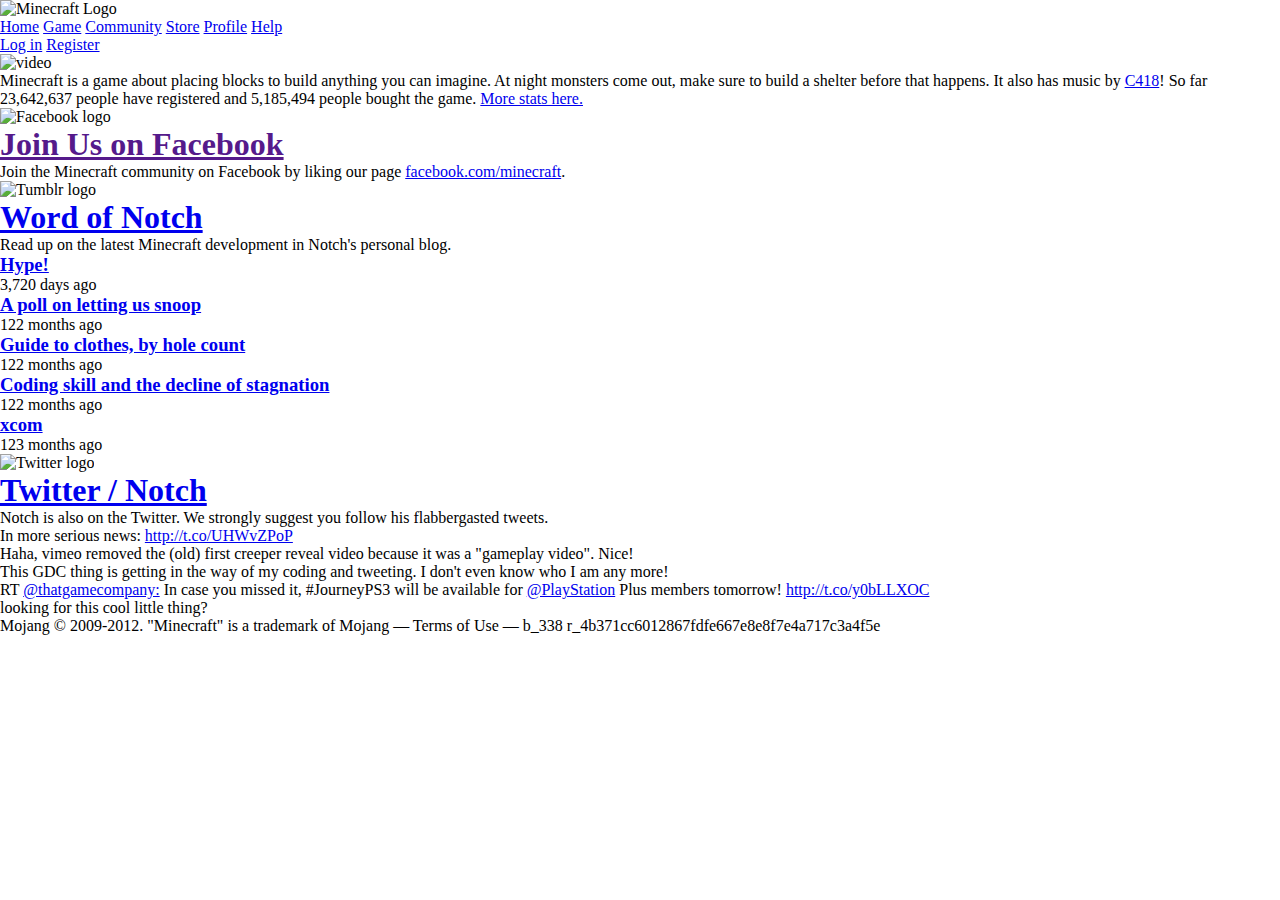
==== index.html @ 62b2f9f2 "first commit" ====
<!DOCTYPE html>

<html>

<head>
    <meta charset="utf-8">
    <meta http-equiv="X-UA-Compatible" content="IE=edge">
    <title>Minecraft</title>
    <meta name="description" content="">
    <meta name="viewport" content="width=device-width, initial-scale=1">
    <link rel="stylesheet" href="style.css">
</head>

<body>
    <nav>
        <div class="logo">
            <img src="" alt="Minecraft Logo">
        </div>
        <ul class="nav-links">
            <li><a href="#">Home</a></li>
            <li><a href="#">Game</a></li>
            <li><a href="#">Community</a></li>
            <li><a href="#">Store</a></li>
            <li><a href="#">Profile</a></li>
            <li><a href="#">Help</a></li>
        </ul>
        <div class="Sign-in">
            <li class="Login"><a href="#">Log in</a></li>
            <li class="Register"><a href="#">Register</a></li>
        </div>
    </nav>
    <!-- Video and Buy now -->
    <section>
        <div class="container">
            <div class="split">
                <div class="introduction">
                    <img src="" alt="video">
                    <p>Minecraft is a game about placing blocks to build anything you can imagine. At night monsters come out, make sure to build a shelter before that happens. It also has music by <a href="#">C418</a>! So far 23,642,637 people have registered
                        and 5,185,494 people bought the game. <a href="#">More stats here.</a></p>
                </div>
                <div class="buy-now">
                </div>
            </div>
        </div>
    </section>

    <!-- Socials -->
    <section>
        <div class="container">
            <div class="split">
                <div class="facebook">
                    <img src="#" alt="Facebook logo">
                    <h1><a href="">Join Us on Facebook</a></h1>
                    <p>Join the Minecraft community on Facebook by liking our page <a href="#">facebook.com/minecraft</a>.
                    </p>
                </div>
                <div class="Tumblr">
                    <img src="" alt="Tumblr logo">
                    <h1><a href="#">Word of Notch</a></h1>
                    <p>Read up on the latest Minecraft development in Notch's personal blog.</p>
                    <h3><a href="#">Hype!</a></h3>
                    <p>3,720 days ago</p>
                    <h3>
                        <a href="#">A poll on letting us snoop</a>
                    </h3>
                    <p>122 months ago</p>
                    <h3>
                        <a href="#">Guide to clothes, by hole count</a>
                    </h3>
                    <p>122 months ago</p>
                    <h3>
                        <a href="#">Coding skill and the decline of stagnation</a>
                    </h3>
                    <p>122 months ago</p>
                    <h3>
                        <a href="#">xcom</a>
                    </h3>
                    <p>123 months ago</p>
                </div>

                <div class="Twitter"></div>
                <img src="#" alt="Twitter logo">
                <h1><a href="#">Twitter / Notch</a></h1>
                <p>Notch is also on the Twitter. We strongly suggest you follow his flabbergasted tweets.</p>
                <p>In more serious news: <a href="#">http://t.co/UHWvZPoP</a></p>
                <p>Haha, vimeo removed the (old) first creeper reveal video because it was a "gameplay video". Nice!</p>
                <p>This GDC thing is getting in the way of my coding and tweeting. I don't even know who I am any more!</p>
                <p>RT <a href="#">@thatgamecompany:</a> In case you missed it, #JourneyPS3 will be available for <a href="#">@PlayStation</a> Plus members tomorrow! <a href="#">http://t.co/y0bLLXOC</a></p>
            </div>
            <p>looking for this cool little thing?</p>

        </div>
    </section>
    <footer>Mojang © 2009-2012. "Minecraft" is a trademark of Mojang — Terms of Use — b_338 r_4b371cc6012867fdfe667e8e8f7e4a717c3a4f5e</footer>




    <script src="" async defer></script>
</body>

</html>
---- style.css ----
*,
*::before,
*::after {
    box-sizing: border-box;
    margin: 0;
    padding: 0;
}

.nav-links,
.Sign-in {
    list-style: none;
}

.nav-links li,
.Sign-in li {
    display: inline-block;
}
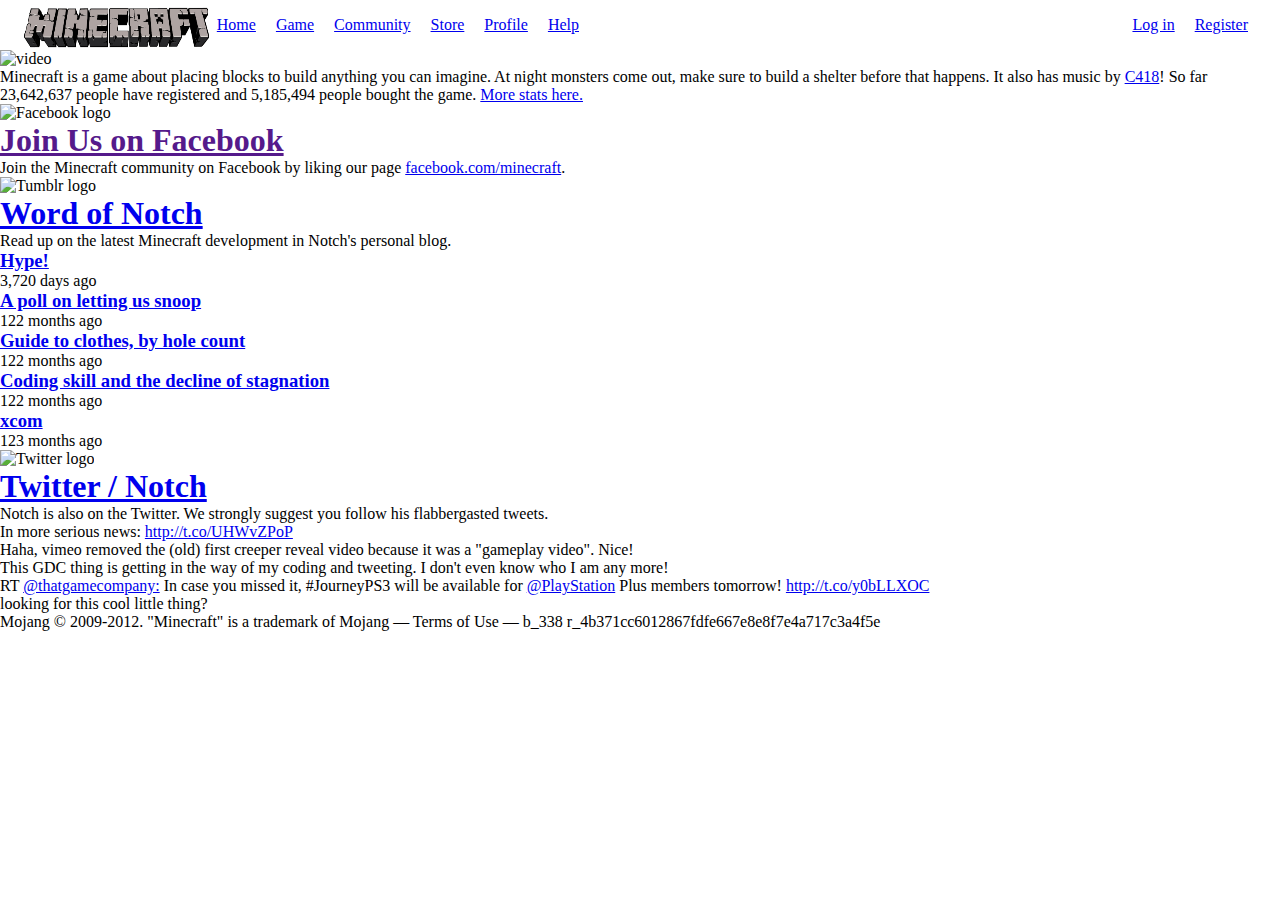
==== commit 25f68a53: ">Fixed navbar" ====
--- a/index.html
+++ b/index.html
@@ -12,23 +12,24 @@
 </head>
 
 <body>
-    <nav>
-        <div class="logo">
-            <img src="" alt="Minecraft Logo">
-        </div>
-        <ul class="nav-links">
-            <li><a href="#">Home</a></li>
-            <li><a href="#">Game</a></li>
-            <li><a href="#">Community</a></li>
-            <li><a href="#">Store</a></li>
-            <li><a href="#">Profile</a></li>
-            <li><a href="#">Help</a></li>
-        </ul>
-        <div class="Sign-in">
+    <header>
+        <img class="logo" src="imgs/logo.png" alt="Minecraft Logo">
+
+        <nav>
+            <ul class="nav-links">
+                <li><a href="#">Home</a></li>
+                <li><a href="#">Game</a></li>
+                <li><a href="#">Community</a></li>
+                <li><a href="#">Store</a></li>
+                <li><a href="#">Profile</a></li>
+                <li><a href="#">Help</a></li>
+            </ul>
+        </nav>
+        <ul class="Sign-in">
             <li class="Login"><a href="#">Log in</a></li>
             <li class="Register"><a href="#">Register</a></li>
-        </div>
-    </nav>
+        </ul>
+    </header>
     <!-- Video and Buy now -->
     <section>
         <div class="container">
--- a/style.css
+++ b/style.css
@@ -6,12 +6,34 @@
     padding: 0;
 }
 
-.nav-links,
+header {
+    list-style: none;
+    justify-content: flex-start;
+    display: flex;
+    flex-direction: row;
+    padding: 0rem 1.5rem 0rem 1.5rem;
+}
+
+header img {
+    height: auto;
+    width: 15%;
+}
+
+.logo {
+    height: auto;
+    width: 15;
+}
+
+nav {
+    text-align: center;
+}
+
 .Sign-in {
-    list-style: none;
+    margin-left: auto;
 }
 
 .nav-links li,
 .Sign-in li {
     display: inline-block;
+    padding: 1rem 0.5rem;
 }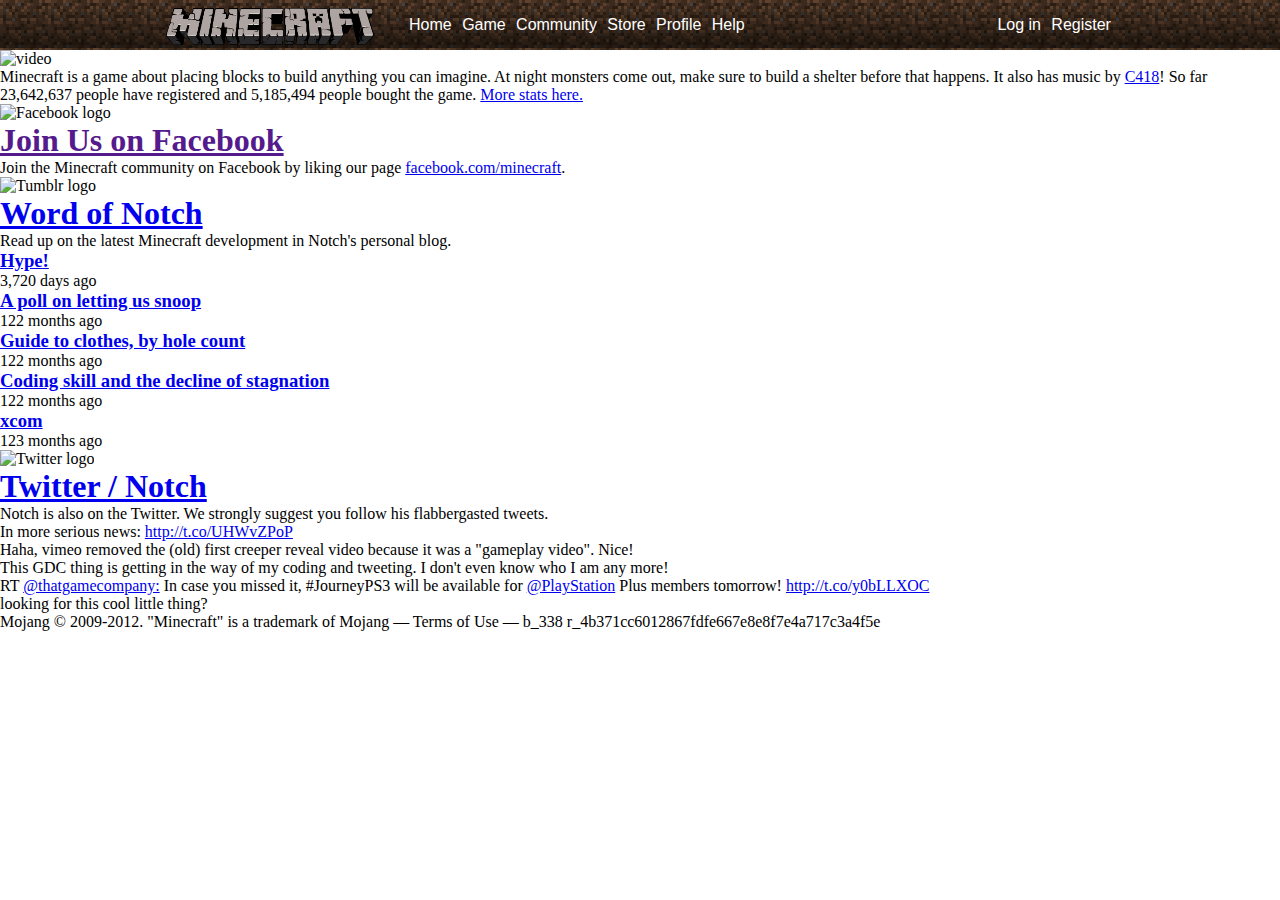
==== commit e08bc8b7: "finish Home Page" ====
--- a/index.html
+++ b/index.html
@@ -14,7 +14,6 @@
 <body>
     <header>
         <img class="logo" src="imgs/logo.png" alt="Minecraft Logo">
-
         <nav>
             <ul class="nav-links">
                 <li><a href="#">Home</a></li>
--- a/style.css
+++ b/style.css
@@ -7,21 +7,18 @@
 }
 
 header {
+    background-image: url(imgs/bg_top.png);
     list-style: none;
-    justify-content: flex-start;
+    justify-content: center;
     display: flex;
     flex-direction: row;
     padding: 0rem 1.5rem 0rem 1.5rem;
 }
 
-header img {
-    height: auto;
-    width: 15%;
-}
-
 .logo {
-    height: auto;
-    width: 15;
+    max-height: 3rem;
+    max-width: 15rem;
+    padding-right: 2rem;
 }
 
 nav {
@@ -29,11 +26,18 @@
 }
 
 .Sign-in {
-    margin-left: auto;
+    margin-left: 20%;
 }
 
 .nav-links li,
 .Sign-in li {
     display: inline-block;
-    padding: 1rem 0.5rem;
+    padding: 1rem 0.2rem;
+}
+
+.nav-links a,
+.Sign-in a {
+    font-family: Arial, Helvetica, sans-serif;
+    text-decoration: none;
+    color: white;
 }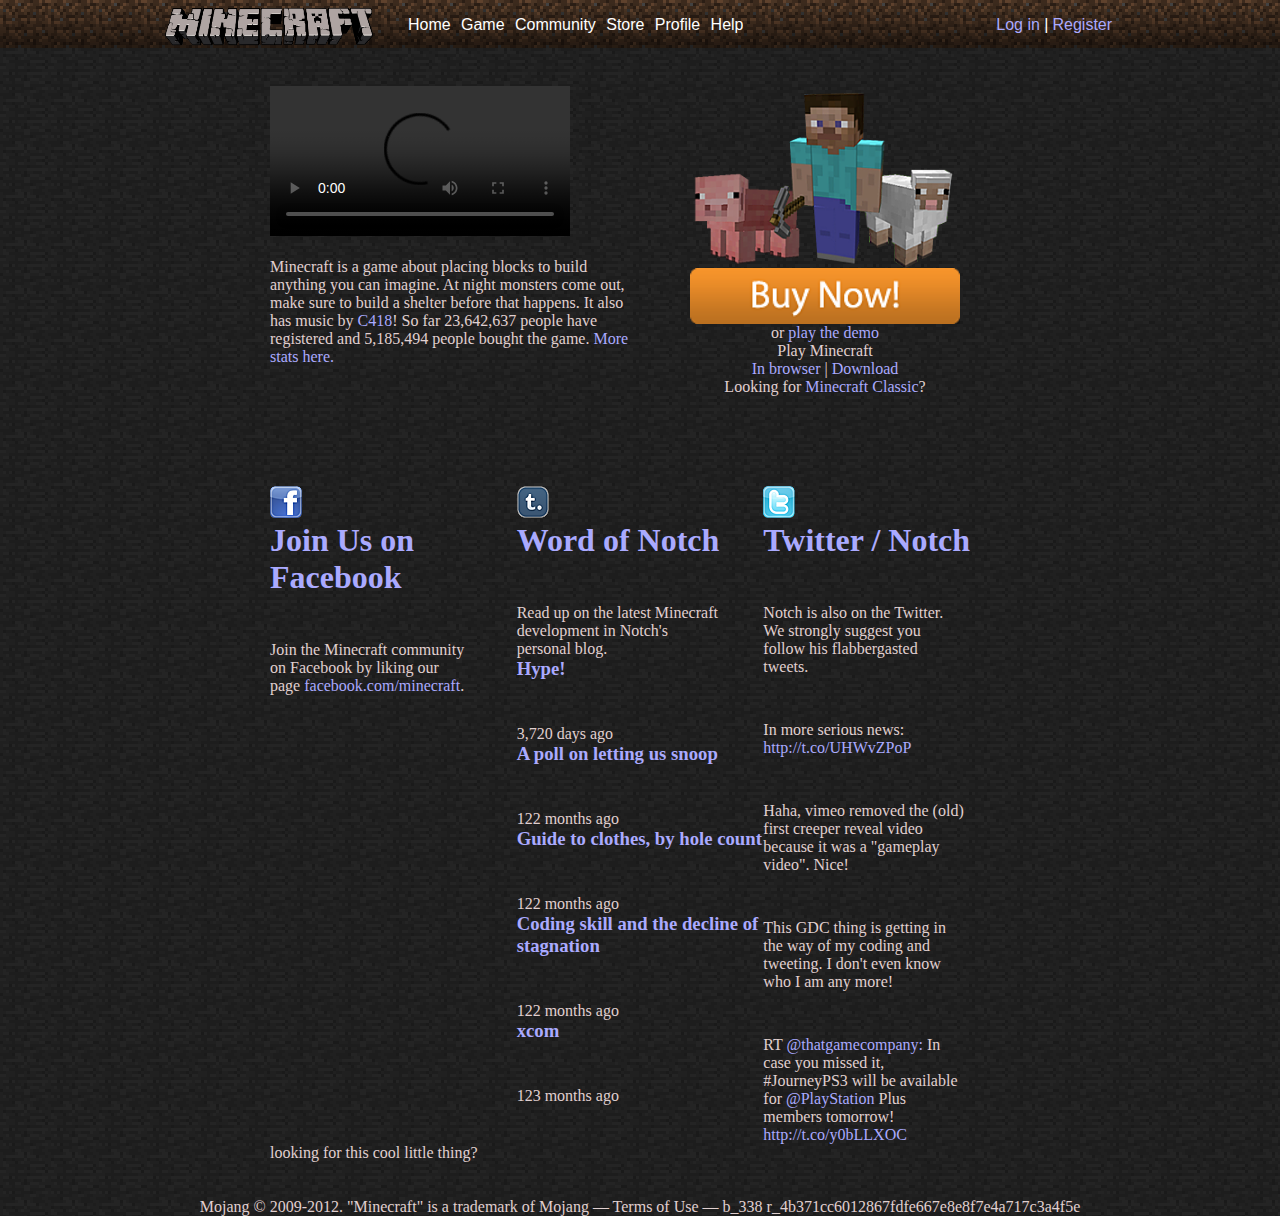
==== commit 8f838a87: "finished homepage" ====
--- a/index.html
+++ b/index.html
@@ -25,20 +25,35 @@
             </ul>
         </nav>
         <ul class="Sign-in">
-            <li class="Login"><a href="#">Log in</a></li>
-            <li class="Register"><a href="#">Register</a></li>
+            <li class="login"><a href="#">Log in <a style="color: white">|</a> <a href="#">Register</a>
+            </li>
         </ul>
     </header>
     <!-- Video and Buy now -->
     <section>
         <div class="container">
-            <div class="split">
+            <div class="split-buynow">
                 <div class="introduction">
-                    <img src="" alt="video">
+                    <div class="videoplayer">
+                        <video width="100%" height="100%" controls>
+                            <source src="/imgs/movie.mp4" type="video/mp4">
+                          Your browser does not support the video tag.
+                          </video>
+                    </div>
+
                     <p>Minecraft is a game about placing blocks to build anything you can imagine. At night monsters come out, make sure to build a shelter before that happens. It also has music by <a href="#">C418</a>! So far 23,642,637 people have registered
                         and 5,185,494 people bought the game. <a href="#">More stats here.</a></p>
                 </div>
                 <div class="buy-now">
+                    <img src="imgs/animals.png" alt="animals">
+                    <img src="imgs/buy_now.png" alt="buy now">
+                    <p> or <a href="#">play the demo</a></p>
+                    <p>Play Minecraft</p>
+                    <p><a href="#">In browser </a>| <a href="#">Download</a></p>
+                    <p>Looking for <a href="#">Minecraft Classic</a>?</p>
+
+
+
                 </div>
             </div>
         </div>
@@ -47,15 +62,15 @@
     <!-- Socials -->
     <section>
         <div class="container">
-            <div class="split">
+            <div class="split-socials">
                 <div class="facebook">
-                    <img src="#" alt="Facebook logo">
+                    <img src="imgs/facebook_icon.png" alt="Facebook logo">
                     <h1><a href="">Join Us on Facebook</a></h1>
                     <p>Join the Minecraft community on Facebook by liking our page <a href="#">facebook.com/minecraft</a>.
                     </p>
                 </div>
-                <div class="Tumblr">
-                    <img src="" alt="Tumblr logo">
+                <div class="tumblr">
+                    <img src="imgs/tumblr_icon.png" alt="Tumblr logo">
                     <h1><a href="#">Word of Notch</a></h1>
                     <p>Read up on the latest Minecraft development in Notch's personal blog.</p>
                     <h3><a href="#">Hype!</a></h3>
@@ -78,14 +93,15 @@
                     <p>123 months ago</p>
                 </div>
 
-                <div class="Twitter"></div>
-                <img src="#" alt="Twitter logo">
-                <h1><a href="#">Twitter / Notch</a></h1>
-                <p>Notch is also on the Twitter. We strongly suggest you follow his flabbergasted tweets.</p>
-                <p>In more serious news: <a href="#">http://t.co/UHWvZPoP</a></p>
-                <p>Haha, vimeo removed the (old) first creeper reveal video because it was a "gameplay video". Nice!</p>
-                <p>This GDC thing is getting in the way of my coding and tweeting. I don't even know who I am any more!</p>
-                <p>RT <a href="#">@thatgamecompany:</a> In case you missed it, #JourneyPS3 will be available for <a href="#">@PlayStation</a> Plus members tomorrow! <a href="#">http://t.co/y0bLLXOC</a></p>
+                <div class="twitter">
+                    <img src="imgs/twitter_icon.png" alt="Twitter logo">
+                    <h1><a href="#">Twitter / Notch</a></h1>
+                    <p>Notch is also on the Twitter. We strongly suggest you follow his flabbergasted tweets.</p>
+                    <p>In more serious news: <a href="#">http://t.co/UHWvZPoP</a></p>
+                    <p>Haha, vimeo removed the (old) first creeper reveal video because it was a "gameplay video". Nice!</p>
+                    <p>This GDC thing is getting in the way of my coding and tweeting. I don't even know who I am any more!</p>
+                    <p>RT <a href="#">@thatgamecompany:</a> In case you missed it, #JourneyPS3 will be available for <a href="#">@PlayStation</a> Plus members tomorrow! <a href="#">http://t.co/y0bLLXOC</a></p>
+                </div>
             </div>
             <p>looking for this cool little thing?</p>
 
--- a/style.css
+++ b/style.css
@@ -1,43 +1,113 @@
-*,
-*::before,
-*::after {
-    box-sizing: border-box;
-    margin: 0;
-    padding: 0;
-}
-
-header {
-    background-image: url(imgs/bg_top.png);
-    list-style: none;
-    justify-content: center;
-    display: flex;
-    flex-direction: row;
-    padding: 0rem 1.5rem 0rem 1.5rem;
-}
-
-.logo {
-    max-height: 3rem;
-    max-width: 15rem;
-    padding-right: 2rem;
-}
-
-nav {
-    text-align: center;
-}
-
-.Sign-in {
-    margin-left: 20%;
-}
-
-.nav-links li,
-.Sign-in li {
-    display: inline-block;
-    padding: 1rem 0.2rem;
-}
-
-.nav-links a,
-.Sign-in a {
-    font-family: Arial, Helvetica, sans-serif;
-    text-decoration: none;
-    color: white;
-}+                    *,
+                    *::before,
+                    *::after {
+                        box-sizing: border-box;
+                        margin: 0;
+                        padding: 0;
+                    }
+                    
+                    body {
+                        background-image: url(imgs/bg_main.png);
+                        color: #E0D0D0;
+                    }
+                    
+                    body a {
+                        text-decoration: none;
+                        color: #aaf;
+                    }
+                    
+                    section {
+                        padding: 0 30vh 0 30vh;
+                    }
+                    
+                    header {
+                        background-image: url(imgs/bg_top.png);
+                        background-repeat: repeat-x;
+                        list-style: none;
+                        justify-content: center;
+                        display: flex;
+                        flex-direction: row;
+                        padding: 0rem 1.5rem 0rem 1.5rem;
+                    }
+                    
+                    footer {
+                        text-align: center;
+                        padding-top: 4vh;
+                    }
+                    
+                    .logo {
+                        max-height: 3rem;
+                        max-width: 15rem;
+                        padding-right: 2rem;
+                    }
+                    
+                    nav {
+                        text-align: center;
+                    }
+                    
+                    header>* {
+                        flex-shrink: 0;
+                    }
+                    
+                    .Sign-in {
+                        margin-left: 20%;
+                    }
+                    
+                    .nav-links li,
+                    .Sign-in li {
+                        display: inline-block;
+                        padding: 1rem 0.2rem;
+                    }
+                    
+                    .nav-links a,
+                    .Sign-in a {
+                        font-family: Arial, Helvetica, sans-serif;
+                        text-decoration: none;
+                        color: white;
+                    }
+                    
+                    .login a {
+                        color: #aaf;
+                    }
+                    
+                    .split-buynow {
+                        display: grid;
+                        grid-template-columns: 1fr 1fr;
+                        padding-top: 4vh;
+                    }
+                    
+                    .split-socials {
+                        display: grid;
+                        padding-top: 10vh;
+                        grid-template-columns: 1fr 1fr 1fr;
+                    }
+                    
+                    .buy-now {
+                        display: grid;
+                        justify-items: center;
+                        align-items: center;
+                    }
+                    
+                    .buy-now>p {
+                        text-align: center;
+                    }
+                    
+                    .buy-now>img {
+                        min-height: auto;
+                        width: 30vh;
+                    }
+                    
+                    .videoplayer {
+                        display: inline-block;
+                    }
+                    
+                    .introduction>p {
+                        padding-top: 2vh;
+                    }
+                    
+                    .tumblr>p,
+                    .twitter>p,
+                    .facebook>p {
+                        padding-top: 5vh;
+                        padding-right: 5vh;
+                    }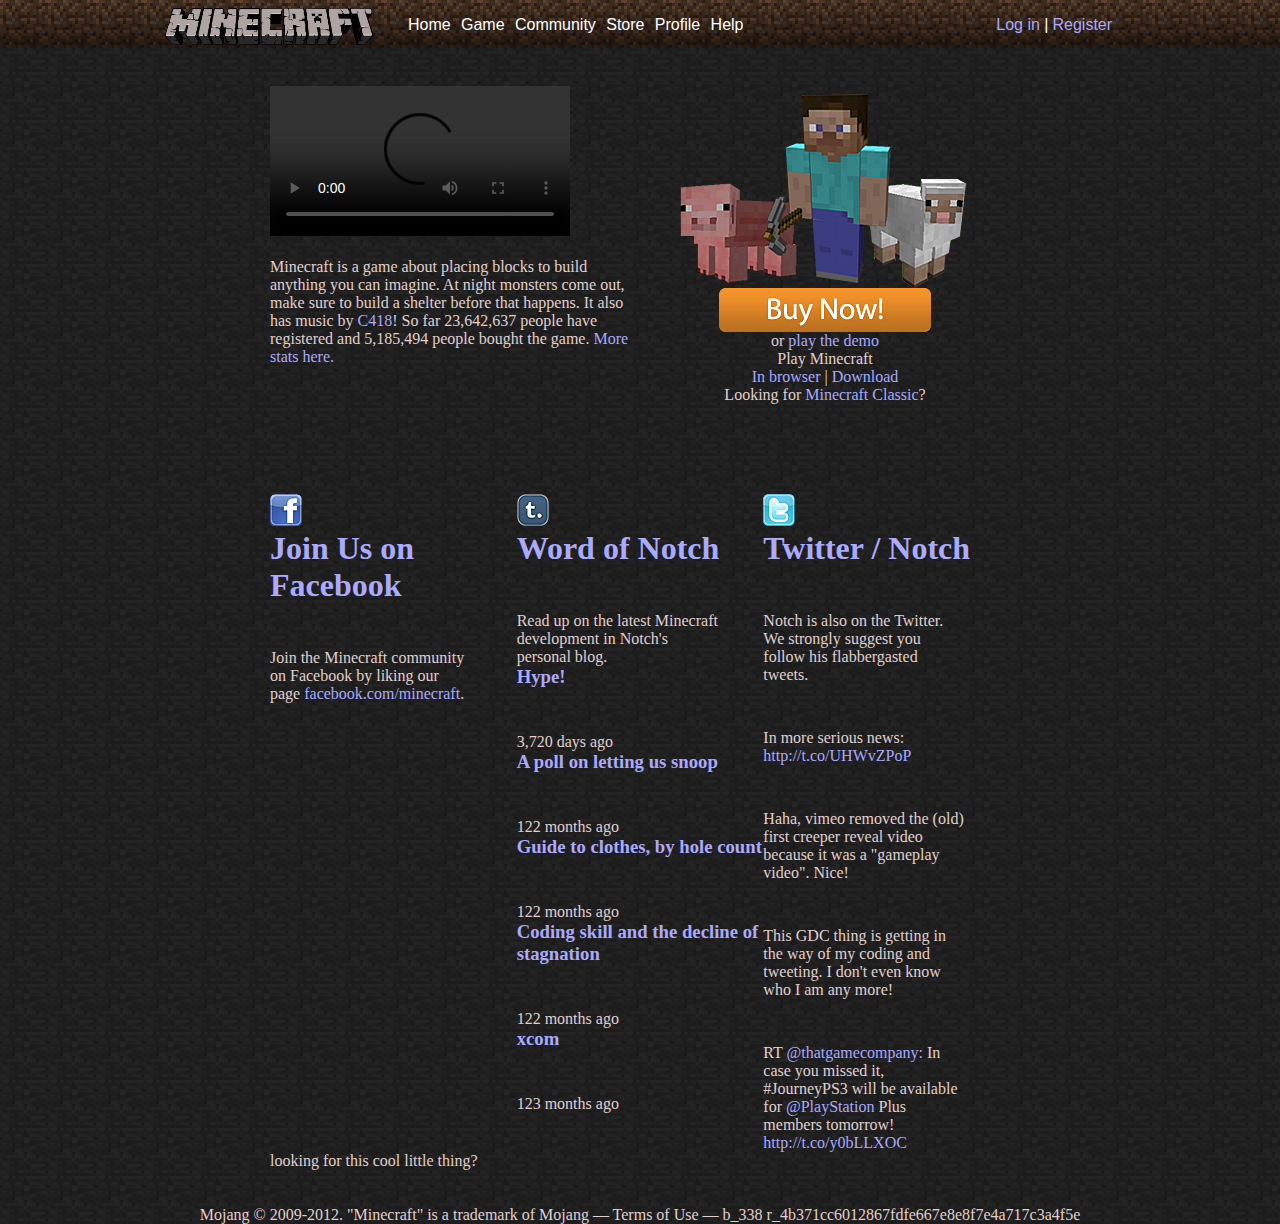
==== commit facd652d: "Add Game.html" ====
--- a/index.html
+++ b/index.html
@@ -6,7 +6,7 @@
     <meta charset="utf-8">
     <meta http-equiv="X-UA-Compatible" content="IE=edge">
     <title>Minecraft</title>
-    <meta name="description" content="">
+    <meta namde="description" content="">
     <meta name="viewport" content="width=device-width, initial-scale=1">
     <link rel="stylesheet" href="style.css">
 </head>
@@ -16,8 +16,8 @@
         <img class="logo" src="imgs/logo.png" alt="Minecraft Logo">
         <nav>
             <ul class="nav-links">
-                <li><a href="#">Home</a></li>
-                <li><a href="#">Game</a></li>
+                <li><a href="/index.html"">Home</a></li>
+                <li><a href="/game.html">Game</a></li>
                 <li><a href="#">Community</a></li>
                 <li><a href="#">Store</a></li>
                 <li><a href="#">Profile</a></li>
--- a/style.css
+++ b/style.css
@@ -1,113 +1,155 @@
-                    *,
-                    *::before,
-                    *::after {
-                        box-sizing: border-box;
-                        margin: 0;
-                        padding: 0;
-                    }
-                    
-                    body {
-                        background-image: url(imgs/bg_main.png);
-                        color: #E0D0D0;
-                    }
-                    
-                    body a {
-                        text-decoration: none;
-                        color: #aaf;
-                    }
-                    
-                    section {
-                        padding: 0 30vh 0 30vh;
-                    }
-                    
-                    header {
-                        background-image: url(imgs/bg_top.png);
-                        background-repeat: repeat-x;
-                        list-style: none;
-                        justify-content: center;
-                        display: flex;
-                        flex-direction: row;
-                        padding: 0rem 1.5rem 0rem 1.5rem;
-                    }
-                    
-                    footer {
-                        text-align: center;
+                *,
+                *::before,
+                *::after {
+                    box-sizing: border-box;
+                    margin: 0;
+                    padding: 0;
+                }
+                
+                body {
+                    background-image: url(imgs/bg_main.png);
+                    color: #E0D0D0;
+                }
+                
+                body a {
+                    text-decoration: none;
+                    color: #aaf;
+                }
+                
+                section {
+                    padding: 0 30vh 0 30vh;
+                }
+                
+                header {
+                    background-image: url(imgs/bg_top.png);
+                    background-repeat: repeat-x;
+                    list-style: none;
+                    justify-content: center;
+                    display: flex;
+                    flex-direction: row;
+                    padding: 0rem 1.5rem 0rem 1.5rem;
+                }
+                
+                footer {
+                    text-align: center;
+                    padding-top: 4vh;
+                }
+                
+                .logo {
+                    max-height: 3rem;
+                    max-width: 15rem;
+                    padding-right: 2rem;
+                }
+                
+                nav {
+                    text-align: center;
+                }
+                
+                header>* {
+                    flex-shrink: 1;
+                }
+                
+                .Sign-in {
+                    margin-left: 20%;
+                }
+                
+                .nav-links li,
+                .Sign-in li {
+                    display: inline-block;
+                    padding: 1rem 0.2rem;
+                }
+                
+                .nav-links a,
+                .Sign-in a {
+                    font-family: Arial, Helvetica, sans-serif;
+                    text-decoration: none;
+                    color: white;
+                }
+                
+                .login a {
+                    color: #aaf;
+                }
+                
+                .split-buynow {
+                    display: grid;
+                    grid-template-columns: 1fr 1fr;
+                    padding-top: 4vh;
+                }
+                
+                .split-socials {
+                    display: grid;
+                    grid-template-columns: 1fr 1fr 1fr;
+                    padding-top: 10vh;
+                }
+                
+                .buy-now {
+                    display: grid;
+                    justify-items: center;
+                    align-items: center;
+                }
+                
+                .buy-now>p {
+                    text-align: center;
+                }
+                
+                .buy-now>img {
+                    max-width: 100%;
+                    height: auto;
+                }
+                
+                .videoplayer {
+                    display: inline-block;
+                }
+                
+                .introduction>p {
+                    padding-top: 2vh;
+                }
+                
+                .tumblr>p,
+                .twitter>p,
+                .facebook>p {
+                    padding-top: 5vh;
+                    padding-right: 5vh;
+                }
+
+                .game {
+                    display: grid;
+                    grid-template-columns: 1fr 1fr;
+                }
+                
+                @media only screen and (max-width: 930px) {
+                    .split-buynow {
+                        display: grid;
+                        grid-template-columns: 1fr;
                         padding-top: 4vh;
                     }
-                    
-                    .logo {
-                        max-height: 3rem;
-                        max-width: 15rem;
-                        padding-right: 2rem;
+                    .buy-now {
+                        padding-top: 8vh;
                     }
-                    
-                    nav {
+                    .buy-now>img {
+                        max-width: 100%;
+                        height: auto;
+                    }
+                    .split-socials {
+                        display: grid;
+                        grid-template-columns: 1fr;
+                        padding-top: 10vh;
                         text-align: center;
                     }
-                    
-                    header>* {
-                        flex-shrink: 0;
+                    section {
+                        padding: 0 6vh 0 6vh;
                     }
-                    
-                    .Sign-in {
-                        margin-left: 20%;
+                    .logo {
+                        display: none;
                     }
-                    
-                    .nav-links li,
-                    .Sign-in li {
-                        display: inline-block;
-                        padding: 1rem 0.2rem;
-                    }
-                    
-                    .nav-links a,
-                    .Sign-in a {
-                        font-family: Arial, Helvetica, sans-serif;
-                        text-decoration: none;
-                        color: white;
-                    }
-                    
-                    .login a {
-                        color: #aaf;
-                    }
-                    
-                    .split-buynow {
-                        display: grid;
-                        grid-template-columns: 1fr 1fr;
-                        padding-top: 4vh;
-                    }
-                    
-                    .split-socials {
-                        display: grid;
-                        padding-top: 10vh;
-                        grid-template-columns: 1fr 1fr 1fr;
-                    }
-                    
-                    .buy-now {
-                        display: grid;
-                        justify-items: center;
-                        align-items: center;
-                    }
-                    
-                    .buy-now>p {
-                        text-align: center;
-                    }
-                    
-                    .buy-now>img {
-                        min-height: auto;
-                        width: 30vh;
-                    }
-                    
-                    .videoplayer {
-                        display: inline-block;
-                    }
-                    
-                    .introduction>p {
-                        padding-top: 2vh;
-                    }
-                    
                     .tumblr>p,
                     .twitter>p,
                     .facebook>p {
                         padding-top: 5vh;
-                        padding-right: 5vh;
-                    }+                        padding-right: 0vh;
+                    }
+                    p {
+                        text-align: center;
+                    }
+                   
+                }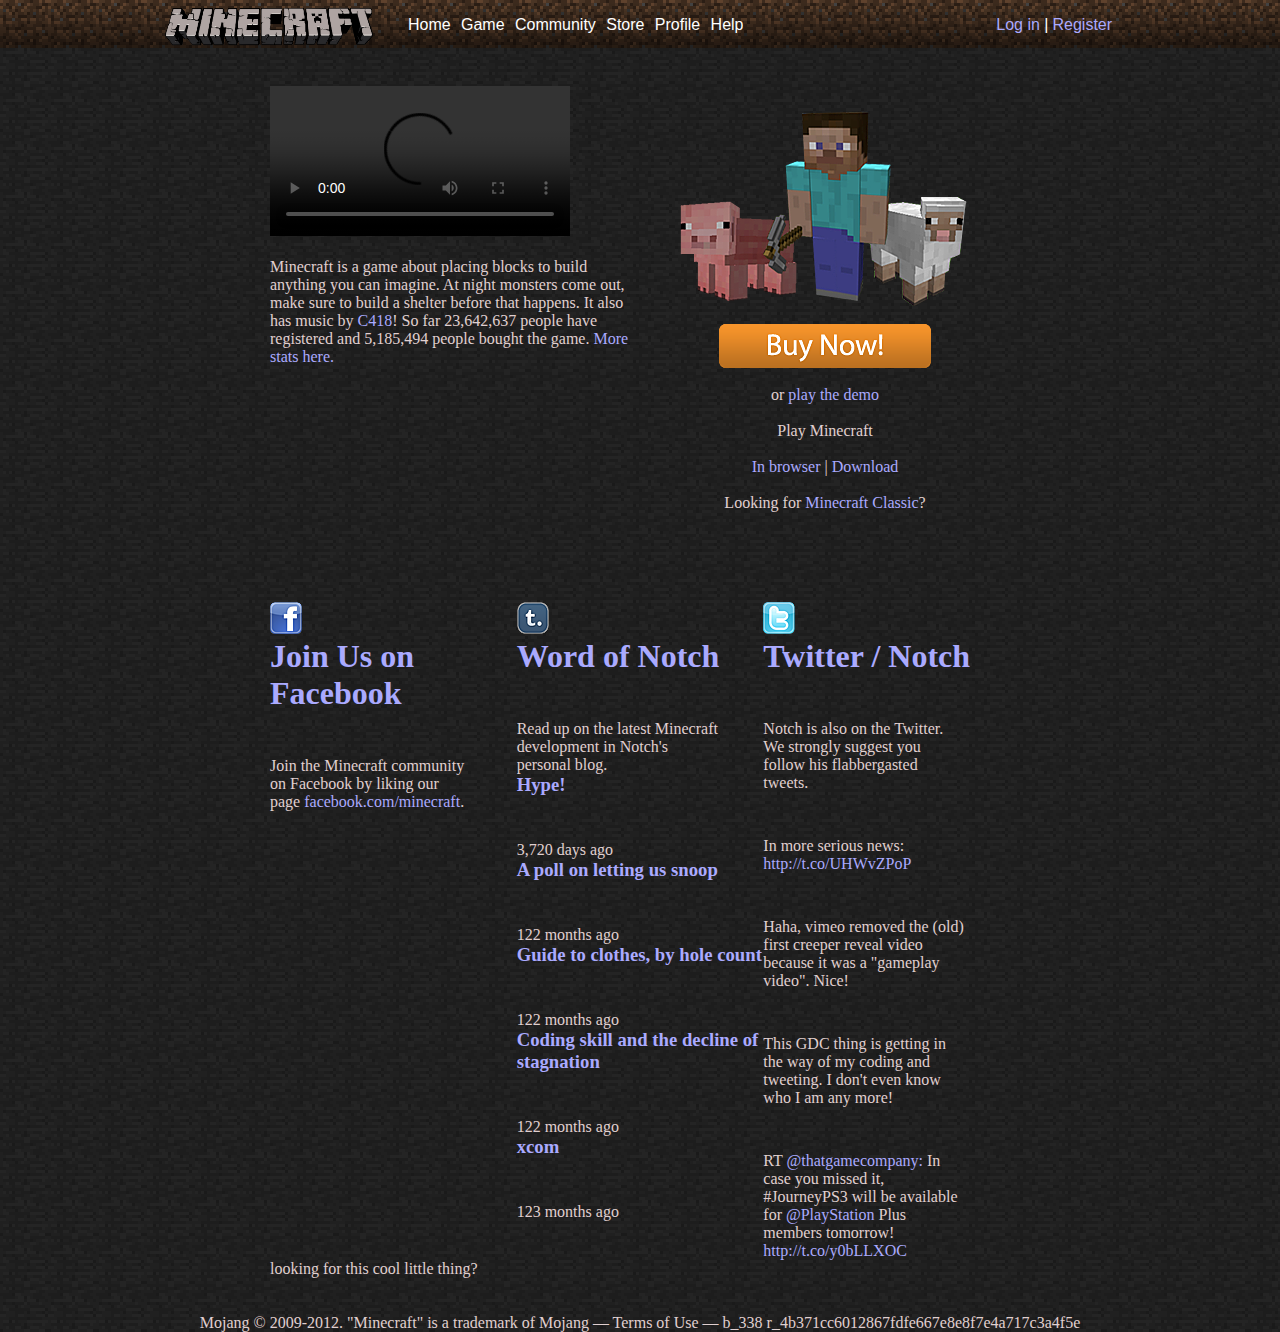
==== commit 2211db2a: "added pages" ====
--- a/index.html
+++ b/index.html
@@ -16,12 +16,12 @@
         <img class="logo" src="imgs/logo.png" alt="Minecraft Logo">
         <nav>
             <ul class="nav-links">
-                <li><a href="/index.html"">Home</a></li>
+                <li><a href="/index.html">Home</a></li>
                 <li><a href="/game.html">Game</a></li>
-                <li><a href="#">Community</a></li>
-                <li><a href="#">Store</a></li>
+                <li><a href="community.html">Community</a></li>
+                <li><a href="store.html">Store</a></li>
                 <li><a href="#">Profile</a></li>
-                <li><a href="#">Help</a></li>
+                <li><a href="help.html">Help</a></li>
             </ul>
         </nav>
         <ul class="Sign-in">
--- a/style.css
+++ b/style.css
@@ -114,7 +114,25 @@
 
                 .game {
                     display: grid;
+                    padding: 0 6vh  0 6vh;
                     grid-template-columns: 1fr 1fr;
+                }
+
+                .about,
+                .buy  {
+                    padding: 0 !important;
+                }
+
+                .about > * {
+                    padding-top: 1vh;
+                }
+
+                .buy-now > * {
+                    padding-top: 2vh;
+                }
+
+                footer{
+                    padding-top: 4vh;
                 }
                 
                 @media only screen and (max-width: 930px) {
@@ -137,7 +155,7 @@
                         text-align: center;
                     }
                     section {
-                        padding: 0 6vh 0 6vh;
+                        padding: 0 3vh 0 3vh;
                     }
                     .logo {
                         display: none;
@@ -151,5 +169,7 @@
                     p {
                         text-align: center;
                     }
+
+    
                    
                 }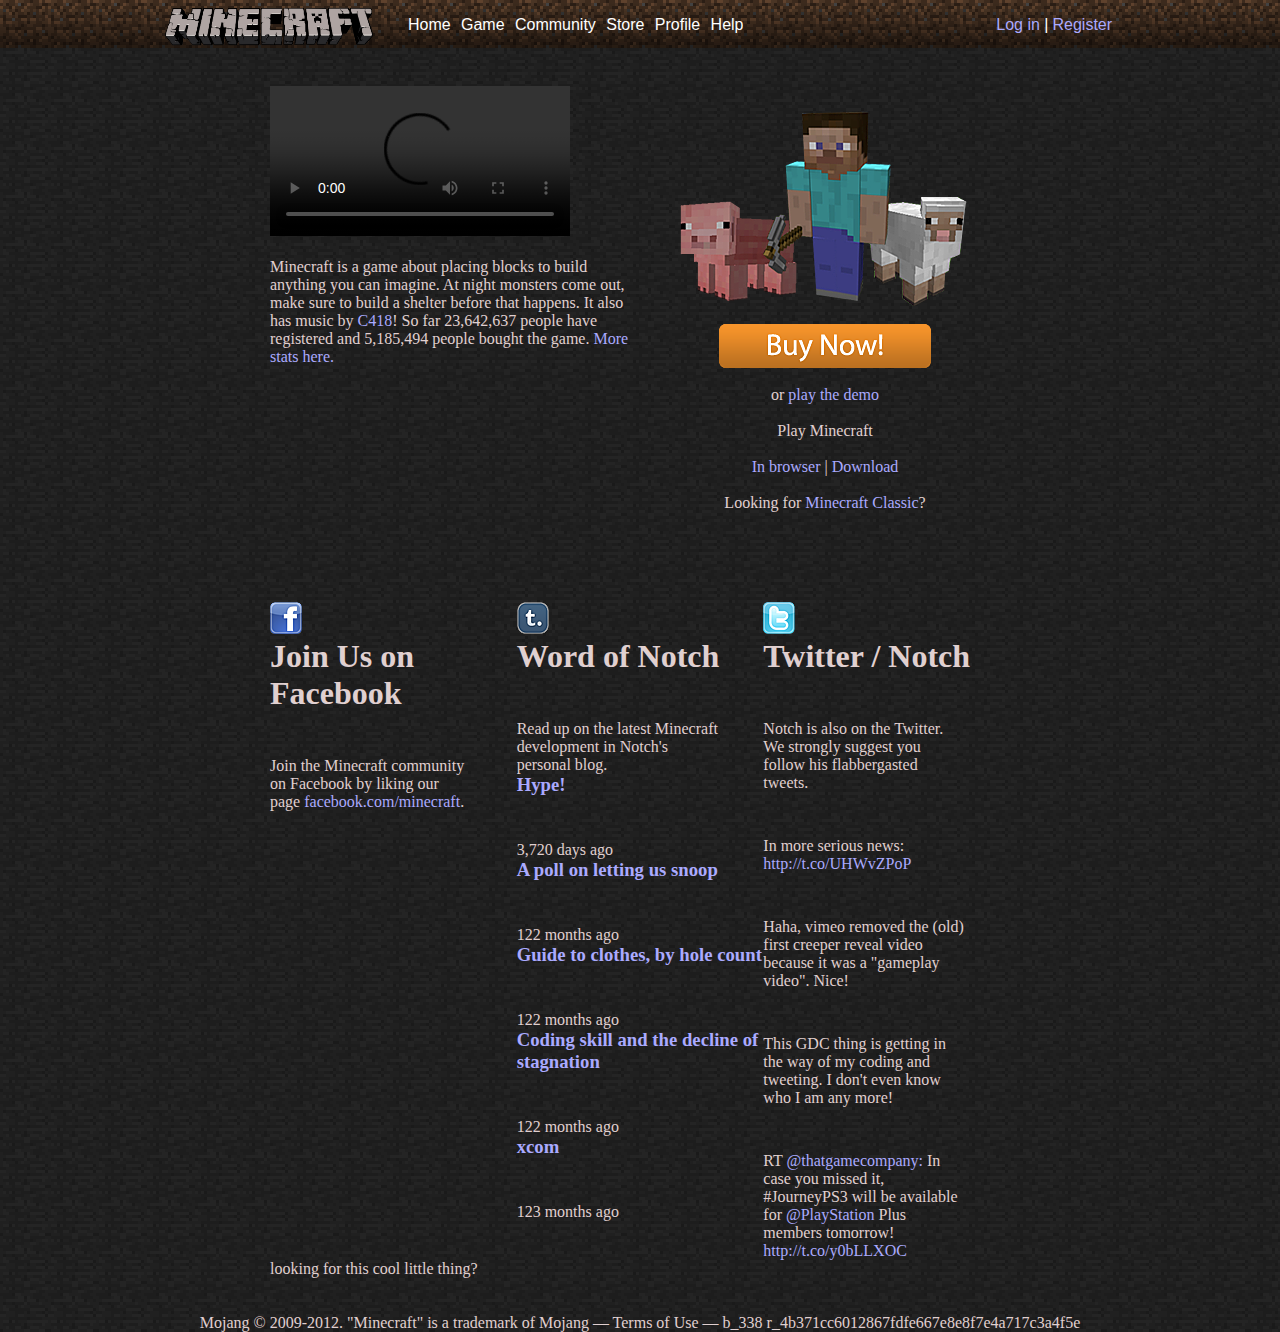
==== commit 8b22ea43: "added more html" ====
--- a/index.html
+++ b/index.html
@@ -65,13 +65,13 @@
             <div class="split-socials">
                 <div class="facebook">
                     <img src="imgs/facebook_icon.png" alt="Facebook logo">
-                    <h1><a href="">Join Us on Facebook</a></h1>
+                    <h1>Join Us on Facebook</h1>
                     <p>Join the Minecraft community on Facebook by liking our page <a href="#">facebook.com/minecraft</a>.
                     </p>
                 </div>
                 <div class="tumblr">
                     <img src="imgs/tumblr_icon.png" alt="Tumblr logo">
-                    <h1><a href="#">Word of Notch</a></h1>
+                    <h1>Word of Notch</h1>
                     <p>Read up on the latest Minecraft development in Notch's personal blog.</p>
                     <h3><a href="#">Hype!</a></h3>
                     <p>3,720 days ago</p>
@@ -94,8 +94,9 @@
                 </div>
 
                 <div class="twitter">
+
                     <img src="imgs/twitter_icon.png" alt="Twitter logo">
-                    <h1><a href="#">Twitter / Notch</a></h1>
+                    <h1> Twitter / Notch</h1>
                     <p>Notch is also on the Twitter. We strongly suggest you follow his flabbergasted tweets.</p>
                     <p>In more serious news: <a href="#">http://t.co/UHWvZPoP</a></p>
                     <p>Haha, vimeo removed the (old) first creeper reveal video because it was a "gameplay video". Nice!</p>
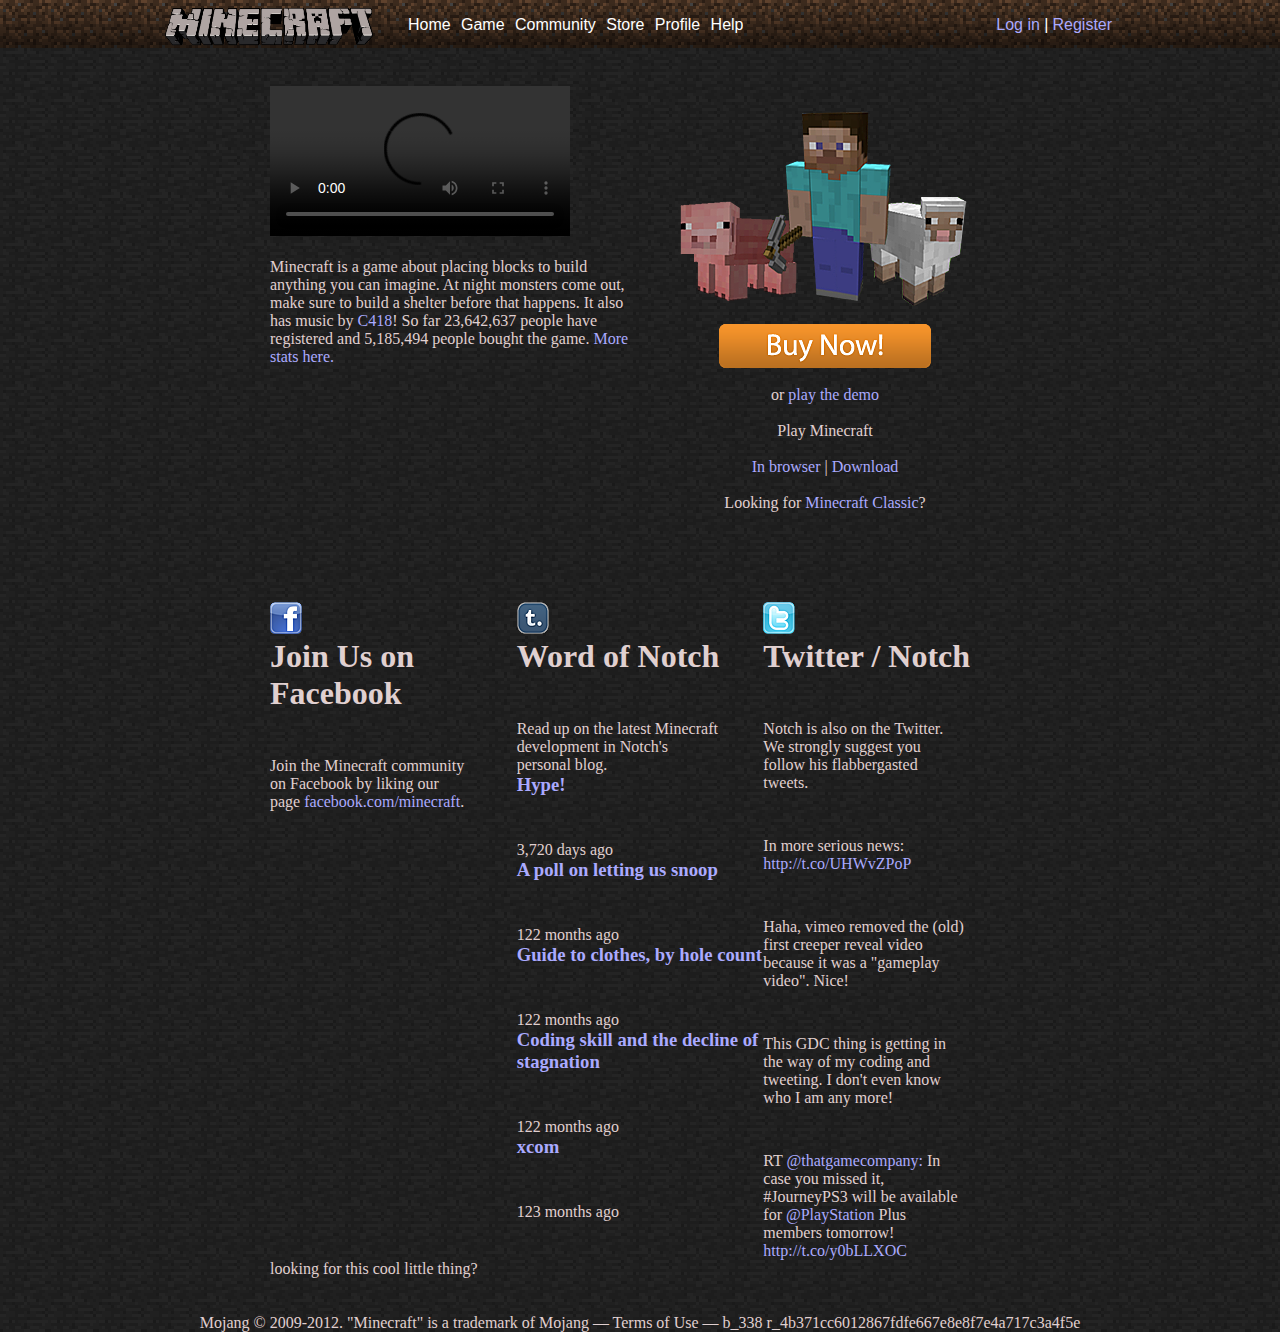
==== commit 0a89bf6c: "Added some mobile styling" ====
--- a/index.html
+++ b/index.html
@@ -14,6 +14,11 @@
 <body>
     <header>
         <img class="logo" src="imgs/logo.png" alt="Minecraft Logo">
+        <div class="burger">
+            <div class="line1"></div>
+            <div class="line2"></div>
+            <div class="line3"></div>
+        </div>
         <nav>
             <ul class="nav-links">
                 <li><a href="/index.html">Home</a></li>
--- a/style.css
+++ b/style.css
@@ -111,27 +111,27 @@
                     padding-top: 5vh;
                     padding-right: 5vh;
                 }
-
+                
                 .game {
                     display: grid;
-                    padding: 0 6vh  0 6vh;
+                    padding: 0 6vh 0 6vh;
                     grid-template-columns: 1fr 1fr;
                 }
-
+                
                 .about,
-                .buy  {
+                .buy {
                     padding: 0 !important;
                 }
-
-                .about > * {
+                
+                .about>* {
                     padding-top: 1vh;
                 }
-
-                .buy-now > * {
+                
+                .buy-now>* {
                     padding-top: 2vh;
                 }
-
-                footer{
+                
+                footer {
                     padding-top: 4vh;
                 }
                 
@@ -169,7 +169,22 @@
                     p {
                         text-align: center;
                     }
-
-    
-                   
+                    header {
+                        background-image: url(imgs/bg_top.png);
+                        background-repeat: repeat-x;
+                        list-style: none;
+                        justify-content: center;
+                        display: flex;
+                        position: fixed;
+                        flex-direction: row;
+                        padding: 0rem 1.5rem 0rem 1.5rem;
+                        width: 100%;
+                        height: 4em;
+                    }
+                    .nav-links {
+                        font-size: 2vh;
+                    }
+                    .Sign-in {
+                        display: none;
+                    }
                 }